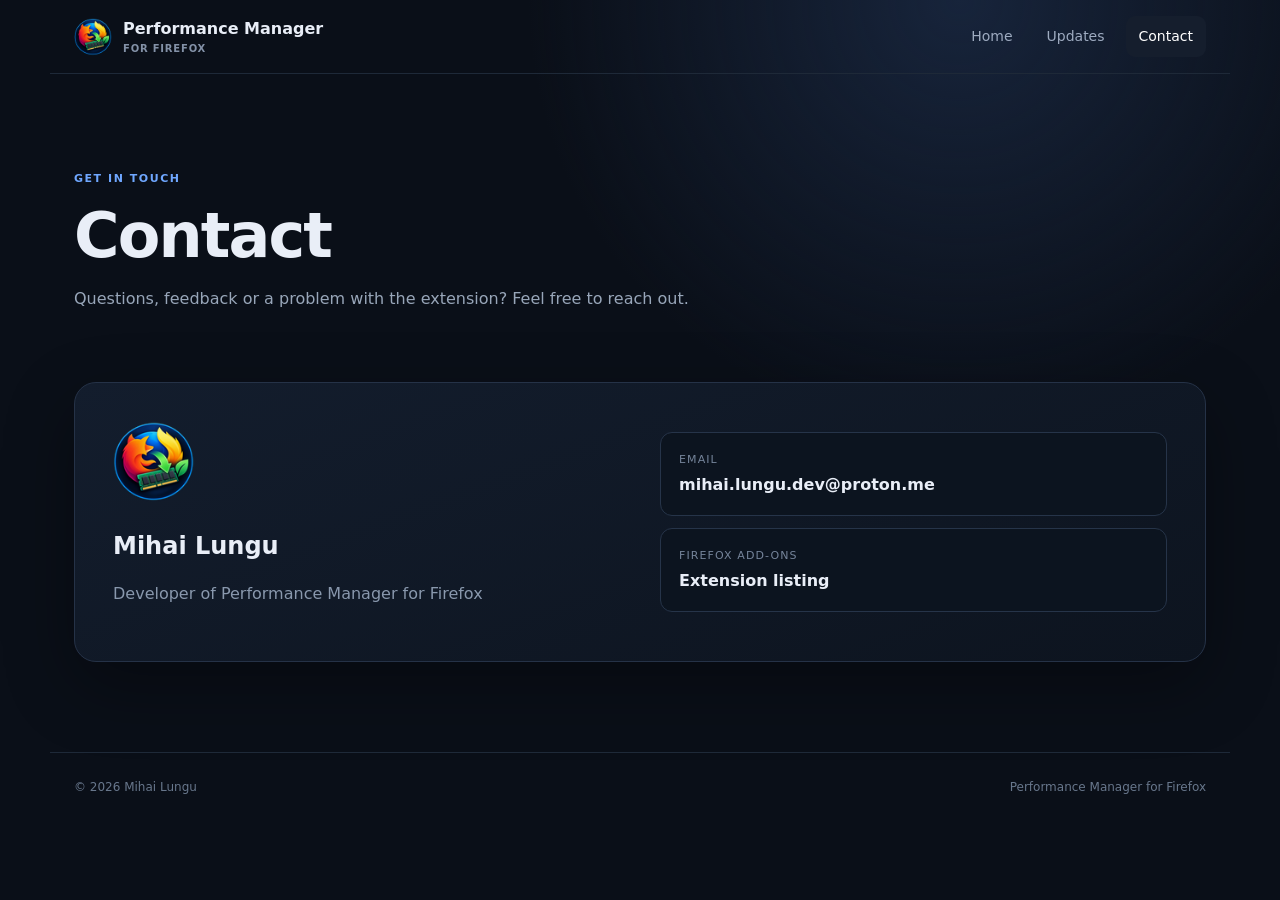
==== contact.html @ bce9cd66 "add files to site" ====
<!doctype html><html lang="en"><head><meta charset="utf-8"><meta name="viewport" content="width=device-width,initial-scale=1"><title>Contact · Performance Manager for Firefox</title><link rel="icon" href="assets/icon-96.png"><link rel="stylesheet" href="styles.css"></head><body><header class="nav"><a class="brand" href="index.html"><img src="assets/icon-96.png"><span>Performance Manager <small>for Firefox</small></span></a><nav><a href="index.html">Home</a><a href="updates.html">Updates</a><a class="active" href="contact.html">Contact</a></nav></header><main><section class="page-head"><span class="eyebrow">Get in touch</span><h1>Contact</h1><p>Questions, feedback or a problem with the extension? Feel free to reach out.</p></section><section class="contact-card"><div><img src="assets/icon-96.png" class="contact-icon"><h2>Mihai Lungu</h2><p>Developer of Performance Manager for Firefox</p></div><div class="contact-list"><a href="mailto:mihai.lungu.dev@proton.me"><span>Email</span><strong>mihai.lungu.dev@proton.me</strong></a><a href="https://addons.mozilla.org/firefox/addon/performance-manager/"><span>Firefox Add-ons</span><strong>Extension listing</strong></a></div></section></main><footer><span>© 2026 Mihai Lungu</span><span>Performance Manager for Firefox</span></footer></body></html>
---- styles.css ----
:root{font-family:Inter,ui-sans-serif,system-ui,-apple-system,BlinkMacSystemFont,"Segoe UI",sans-serif;color:#e9eef7;background:#0a0f18;line-height:1.6}*{box-sizing:border-box}body{margin:0;background:radial-gradient(circle at 75% 0%,#17243b 0,transparent 34%),#0a0f18}a{color:inherit;text-decoration:none}.nav{height:74px;display:flex;align-items:center;justify-content:space-between;max-width:1180px;margin:auto;padding:0 24px;border-bottom:1px solid #1e2938}.brand{display:flex;align-items:center;gap:11px;font-weight:750}.brand img{width:38px;height:38px;border-radius:50%}.brand small{display:block;font-size:10px;color:#8391a7;font-weight:600;letter-spacing:.08em;text-transform:uppercase}nav{display:flex;gap:8px}nav a{padding:9px 13px;border-radius:9px;color:#9eabc0;font-size:14px}nav a:hover,nav a.active{background:#151e2d;color:#fff}main{max-width:1180px;margin:auto;padding:0 24px}.hero{min-height:600px;display:grid;grid-template-columns:1.25fr .75fr;gap:70px;align-items:center;padding:80px 0}.eyebrow{text-transform:uppercase;letter-spacing:.14em;font-size:11px;color:#6fa7ff;font-weight:800}.hero h1,.page-head h1{font-size:clamp(46px,7vw,78px);line-height:1.02;letter-spacing:-.045em;margin:15px 0 22px}.hero h1 em{font-style:normal;color:#7bb1ff}.hero p{font-size:20px;color:#aab6c8;max-width:680px}.actions{display:flex;gap:12px;margin-top:32px;flex-wrap:wrap}.button{border:1px solid #2b394d;background:#111a28;padding:12px 18px;border-radius:10px;font-weight:700}.button.primary{background:#2b73e8;border-color:#3d83f0}.hero-card,.contact-card{border:1px solid #253247;background:linear-gradient(160deg,#131d2d,#0d141f);border-radius:22px;padding:38px;box-shadow:0 24px 70px #0005}.hero-card{text-align:center}.hero-card img{width:120px;height:120px;border-radius:50%;margin-bottom:20px}.hero-card strong,.hero-card>span{display:block}.hero-card strong{font-size:24px}.hero-card>span{color:#8897ad;margin:6px 0 25px}.stats{display:grid;grid-template-columns:repeat(3,1fr);gap:8px}.stats b{font-size:11px;padding:10px 4px;background:#0b121d;border:1px solid #202c3e;border-radius:9px;color:#a9b8cc}.section{padding:85px 0}.section-head{max-width:720px;margin-bottom:40px}.section h2,.split h2,.page-head h1{font-size:42px;line-height:1.1;letter-spacing:-.03em;margin:12px 0}.section-head p,.split p,.page-head p{color:#98a6b9}.grid{display:grid;grid-template-columns:repeat(3,1fr);gap:14px}.grid article{padding:27px;border:1px solid #202d40;background:#0d141f;border-radius:15px}.icon{font-size:23px;color:#78adff}.grid h3{margin:14px 0 7px}.grid p{margin:0;color:#8e9caf;font-size:14px}.split{padding:70px 0;display:grid;grid-template-columns:1fr 1fr;gap:70px;align-items:center;border-top:1px solid #1e2938}.flow{display:flex;align-items:center;justify-content:center;gap:10px;flex-wrap:wrap}.flow span{padding:12px 14px;border-radius:9px;background:#111b29;border:1px solid #29374c;font-size:11px;font-weight:800}.flow i{color:#66809f}.notice{margin:40px 0 80px;padding:18px 20px;border:1px solid #33445e;background:#101927;border-radius:12px;color:#9faec1;font-size:13px}.page-head{padding:90px 0 55px;max-width:760px}.page-head h1{font-size:62px}.timeline{padding-bottom:90px}.release{border-left:2px solid #29384d;padding:0 0 45px 30px;position:relative;max-width:850px}.release:before{content:"";position:absolute;left:-7px;top:4px;width:12px;height:12px;border-radius:50%;background:#5f9df7}.release-meta{display:flex;gap:10px;align-items:center;color:#8492a7;font-size:12px}.release-meta span{color:#75aaff;font-weight:800}.release-meta b{font-size:10px;background:#1b4d94;color:#dcecff;padding:3px 7px;border-radius:99px}.release h2{font-size:28px;margin:10px 0}.release p{color:#99a7ba}.release li{margin:8px 0;color:#aab6c7}.contact-card{display:grid;grid-template-columns:1fr 1fr;gap:40px;margin-bottom:90px}.contact-icon{width:82px;height:82px;border-radius:50%}.contact-card h2{margin:16px 0 3px}.contact-card p{color:#8998ad}.contact-list{display:flex;flex-direction:column;justify-content:center;gap:12px}.contact-list a{padding:18px;border:1px solid #263449;background:#0c141f;border-radius:12px}.contact-list span{display:block;color:#75849a;font-size:11px;text-transform:uppercase;letter-spacing:.1em}.contact-list strong{display:block;margin-top:3px}footer{border-top:1px solid #1e2938;max-width:1180px;margin:auto;padding:25px 24px 35px;display:flex;justify-content:space-between;color:#68778c;font-size:12px}@media(max-width:800px){.hero,.split,.contact-card{grid-template-columns:1fr}.hero{padding:55px 0}.grid{grid-template-columns:1fr 1fr}.hero-card{max-width:520px}.page-head h1{font-size:50px}}@media(max-width:520px){.nav{height:auto;padding-top:14px;padding-bottom:14px;align-items:flex-start}.brand{font-size:13px}nav{gap:0}nav a{padding:7px;font-size:12px}.grid{grid-template-columns:1fr}.hero p{font-size:17px}.hero h1{font-size:48px}footer{flex-direction:column;gap:7px}}
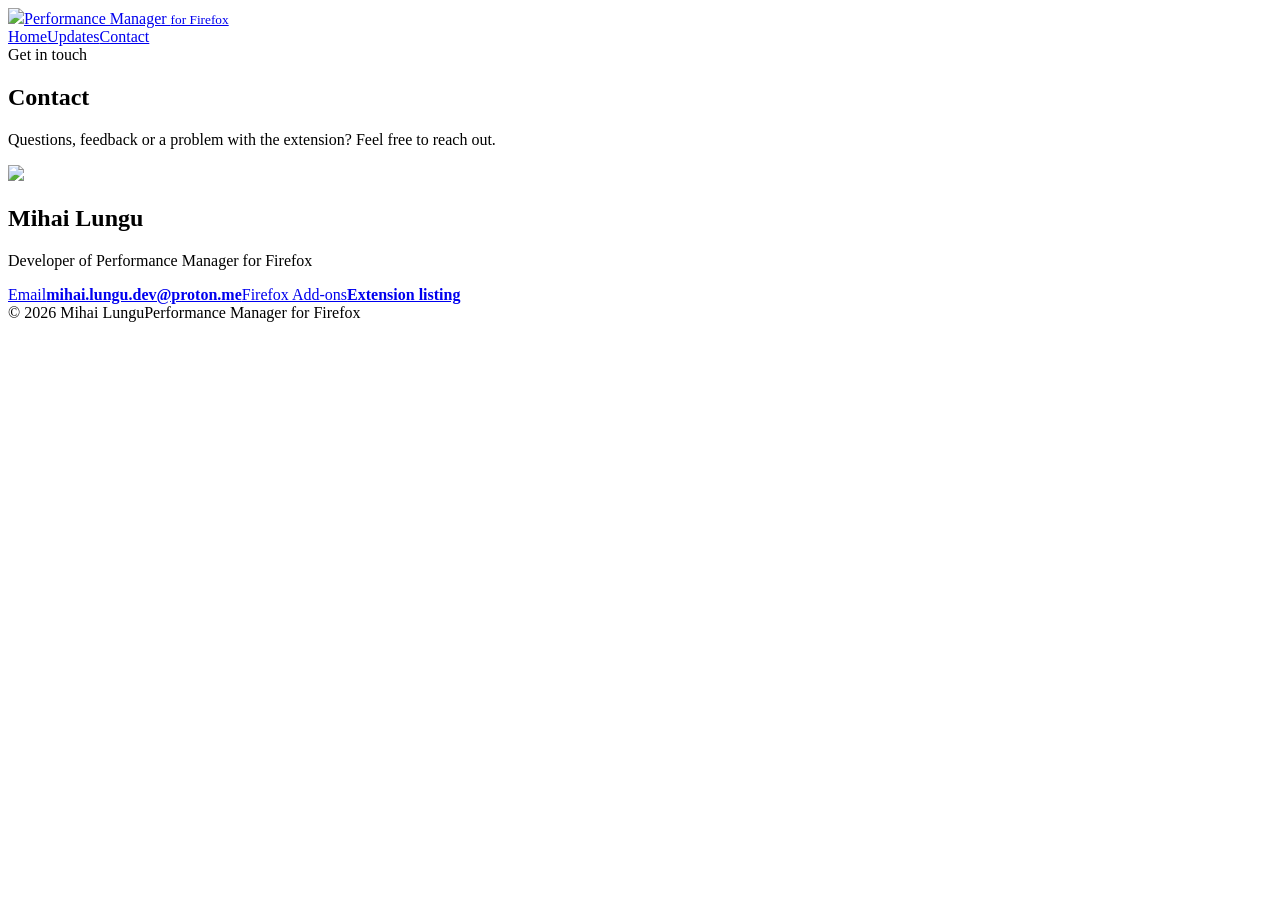
==== commit 2de91273: "modified url to extension" ====
--- a/contact.html
+++ b/contact.html
@@ -1 +1,37 @@
-<!doctype html><html lang="en"><head><meta charset="utf-8"><meta name="viewport" content="width=device-width,initial-scale=1"><title>Contact · Performance Manager for Firefox</title><link rel="icon" href="assets/icon-96.png"><link rel="stylesheet" href="styles.css"></head><body><header class="nav"><a class="brand" href="index.html"><img src="assets/icon-96.png"><span>Performance Manager <small>for Firefox</small></span></a><nav><a href="index.html">Home</a><a href="updates.html">Updates</a><a class="active" href="contact.html">Contact</a></nav></header><main><section class="page-head"><span class="eyebrow">Get in touch</span><h1>Contact</h1><p>Questions, feedback or a problem with the extension? Feel free to reach out.</p></section><section class="contact-card"><div><img src="assets/icon-96.png" class="contact-icon"><h2>Mihai Lungu</h2><p>Developer of Performance Manager for Firefox</p></div><div class="contact-list"><a href="mailto:mihai.lungu.dev@proton.me"><span>Email</span><strong>mihai.lungu.dev@proton.me</strong></a><a href="https://addons.mozilla.org/firefox/addon/performance-manager/"><span>Firefox Add-ons</span><strong>Extension listing</strong></a></div></section></main><footer><span>© 2026 Mihai Lungu</span><span>Performance Manager for Firefox</span></footer></body></html>
+<!doctype html>
+<html lang="en">
+
+    <head>
+        <meta charset="utf-8">
+        <meta name="viewport" content="width=device-width,initial-scale=1">
+        <title>Contact · Performance Manager for Firefox</title>
+        <link rel="icon" href="assets/icon-96.png">
+        <link rel="stylesheet" href="styles.css">
+    </head>
+
+    <body>
+        <header class="nav"><a class="brand" href="index.html"><img src="assets/icon-96.png"><span>Performance Manager
+                    <small>for Firefox</small></span></a>
+            <nav><a href="index.html">Home</a><a href="updates.html">Updates</a><a class="active"
+                    href="contact.html">Contact</a></nav>
+        </header>
+        <main>
+            <section class="page-head"><span class="eyebrow">Get in touch</span>
+                <h1>Contact</h1>
+                <p>Questions, feedback or a problem with the extension? Feel free to reach out.</p>
+            </section>
+            <section class="contact-card">
+                <div><img src="assets/icon-96.png" class="contact-icon">
+                    <h2>Mihai Lungu</h2>
+                    <p>Developer of Performance Manager for Firefox</p>
+                </div>
+                <div class="contact-list"><a
+                        href="mailto:mihai.lungu.dev@proton.me"><span>Email</span><strong>mihai.lungu.dev@proton.me</strong></a><a
+                        href="https://addons.mozilla.org/en-US/firefox/addon/performance-manager-fx/"><span>Firefox
+                            Add-ons</span><strong>Extension listing</strong></a></div>
+            </section>
+        </main>
+        <footer><span>© 2026 Mihai Lungu</span><span>Performance Manager for Firefox</span></footer>
+    </body>
+
+</html>
